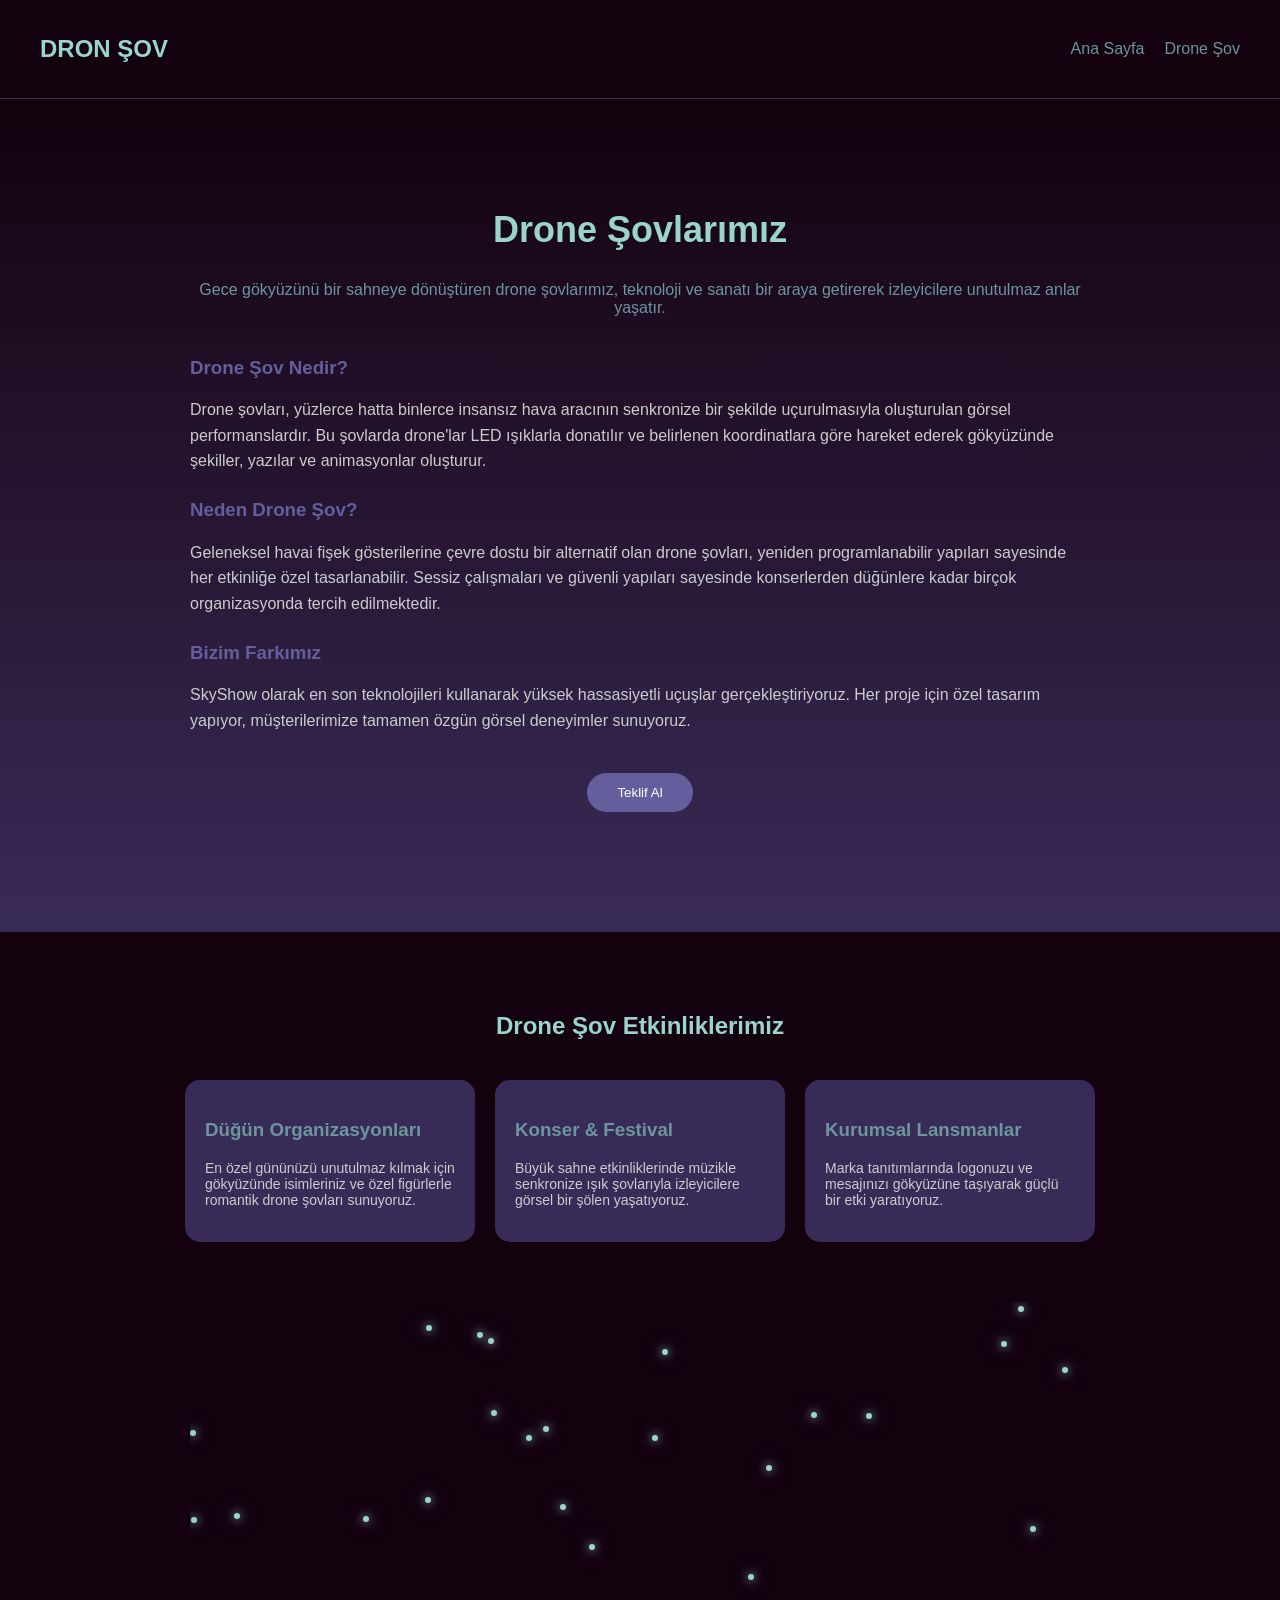
==== drone.html @ 6966bf4e "Ana Sayfa footer ve drone.html düzeltmesi" ====
<!DOCTYPE html>
<html lang="tr">
<head>
    <meta charset="UTF-8">
    <meta name="viewport" content="width=device-width, initial-scale=1.0">
    <title>Drone Show</title>
    <link rel="stylesheet" href="style.css">
</head>
<body>

<!-- MENÜ -->
<header>
    <nav class="navbar">
        <h1 class="logo">DRON ŞOV</h1>
        <ul>
            <li><a href="#">Ana Sayfa</a></li>
            <li><a href="#drone">Drone Şov</a></li>
        </ul>
    </nav>
</header>

<!-- DRONE SHOW BÖLÜMÜ -->
<section id="drone" class="drone-section">
    <div class="container">

        <h2>Drone Şovlarımız</h2>

        <p class="intro">
            Gece gökyüzünü bir sahneye dönüştüren drone şovlarımız, teknoloji ve sanatı bir araya getirerek izleyicilere unutulmaz anlar yaşatır.
        </p>

        <!-- MAKALEN -->
        <div class="article">
            <h3>Drone Şov Nedir?</h3>
            <p>
                Drone şovları, yüzlerce hatta binlerce insansız hava aracının senkronize bir şekilde uçurulmasıyla oluşturulan görsel performanslardır. 
                Bu şovlarda drone'lar LED ışıklarla donatılır ve belirlenen koordinatlara göre hareket ederek gökyüzünde şekiller, yazılar ve animasyonlar oluşturur.
            </p>

            <h3>Neden Drone Şov?</h3>
            <p>
                Geleneksel havai fişek gösterilerine çevre dostu bir alternatif olan drone şovları, yeniden programlanabilir yapıları sayesinde her etkinliğe özel tasarlanabilir.
                Sessiz çalışmaları ve güvenli yapıları sayesinde konserlerden düğünlere kadar birçok organizasyonda tercih edilmektedir.
            </p>

            <h3>Bizim Farkımız</h3>
            <p>
                SkyShow olarak en son teknolojileri kullanarak yüksek hassasiyetli uçuşlar gerçekleştiriyoruz. 
                Her proje için özel tasarım yapıyor, müşterilerimize tamamen özgün görsel deneyimler sunuyoruz.
            </p>
        </div>

        <button class="cta">Teklif Al</button>

    </div>
</section>

<div class="events">

    <h2>Drone Şov Etkinliklerimiz</h2>

    <div class="event-cards">

        <div class="card">
            <h3>Düğün Organizasyonları</h3>
            <p>
                En özel gününüzü unutulmaz kılmak için gökyüzünde isimleriniz ve özel figürlerle romantik drone şovları sunuyoruz.
            </p>
        </div>

        <div class="card">
            <h3>Konser & Festival</h3>
            <p>
                Büyük sahne etkinliklerinde müzikle senkronize ışık şovlarıyla izleyicilere görsel bir şölen yaşatıyoruz.
            </p>
        </div>

        <div class="card">
            <h3>Kurumsal Lansmanlar</h3>
            <p>
                Marka tanıtımlarında logonuzu ve mesajınızı gökyüzüne taşıyarak güçlü bir etki yaratıyoruz.
            </p>
        </div>

    </div>

</div>

<div class="drone-animation">
    <div id="animation-area"></div>
</div>



<script src="script.js" defer></script>

</body>
</html>
---- style.css ----
body {
    margin: 0;
    font-family: Arial, sans-serif;
    background-color: #13010D;
    color: white;
}

/* NAVBAR */
.navbar {
    display: flex;
    justify-content: space-between;
    align-items: center;
    background-color: #13010D;
    padding: 15px 40px;
    border-bottom: 1px solid #392B58;
}

.logo {
    color: #99D5C9;
}

.navbar ul {
    list-style: none;
    display: flex;
    gap: 20px;
}

.navbar a {
    text-decoration: none;
    color: #6C969D;
    transition: 0.3s;
}

.navbar a:hover {
    color: #99D5C9;
}

/* DRONE SECTION */
.drone-section {
    padding: 80px 20px;
    background: linear-gradient(180deg, #13010D, #392B58);
}

.container {
    max-width: 900px;
    margin: auto;
}

.drone-section h2 {
    text-align: center;
    color: #99D5C9;
    font-size: 36px;
}

.intro {
    text-align: center;
    color: #6C969D;
    margin-bottom: 40px;
}

.article h3 {
    color: #645E9D;
    margin-top: 25px;
}

.article p {
    color: #ccc;
    line-height: 1.6;
}

/* BUTON */
.cta {
    display: block;
    margin: 40px auto;
    padding: 12px 30px;
    background: #645E9D;
    border: none;
    color: white;
    border-radius: 25px;
    cursor: pointer;
    transition: 0.3s;
}

.cta:hover {
    background: #6C969D;
}

.events {
    margin-top: 80px;
}

.events h2 {
    text-align: center;
    color: #99D5C9;
    margin-bottom: 40px;
}

.event-cards {
    display: flex;
    gap: 20px;
    flex-wrap: wrap;
    justify-content: center;
}

.card {
    background: #392B58;
    padding: 20px;
    border-radius: 15px;
    width: 250px;
    transition: 0.3s;
}

.card h3 {
    color: #6C969D;
}

.card p {
    color: #ccc;
    font-size: 14px;
}

.card:hover {
    transform: translateY(-10px);
    background: #645E9D;
}

.drone-animation {
    background: #13010D;
    padding: 60px 0;
    overflow: hidden;
}

#animation-area {
    position: relative;
    width: 100%;
    height: 300px;
}

.anim-drone {
    width: 6px;
    height: 6px;
    background: #99D5C9;
    border-radius: 50%;
    position: absolute;
    box-shadow: 0 0 10px #99D5C9, 0 0 20px #645E9D;
    transition: all 2s linear;
}


.drone-animation {
    background: #13010D;
    padding: 60px 20px;
    text-align: center;
}

.drone-animation h2 {
    color: #99D5C9;
    margin-bottom: 20px;
}

#animation-area {
    position: relative;
    width: 100%;
    max-width: 900px;
    height: 300px;
    margin: auto;
    border-radius: 15px;
    overflow: hidden;
}

.anim-drone {
    width: 6px;
    height: 6px;
    background: #99D5C9;
    border-radius: 50%;
    position: absolute;
    box-shadow: 0 0 10px #99D5C9, 0 0 20px #645E9D;
    transition: all 1.5s linear;
}
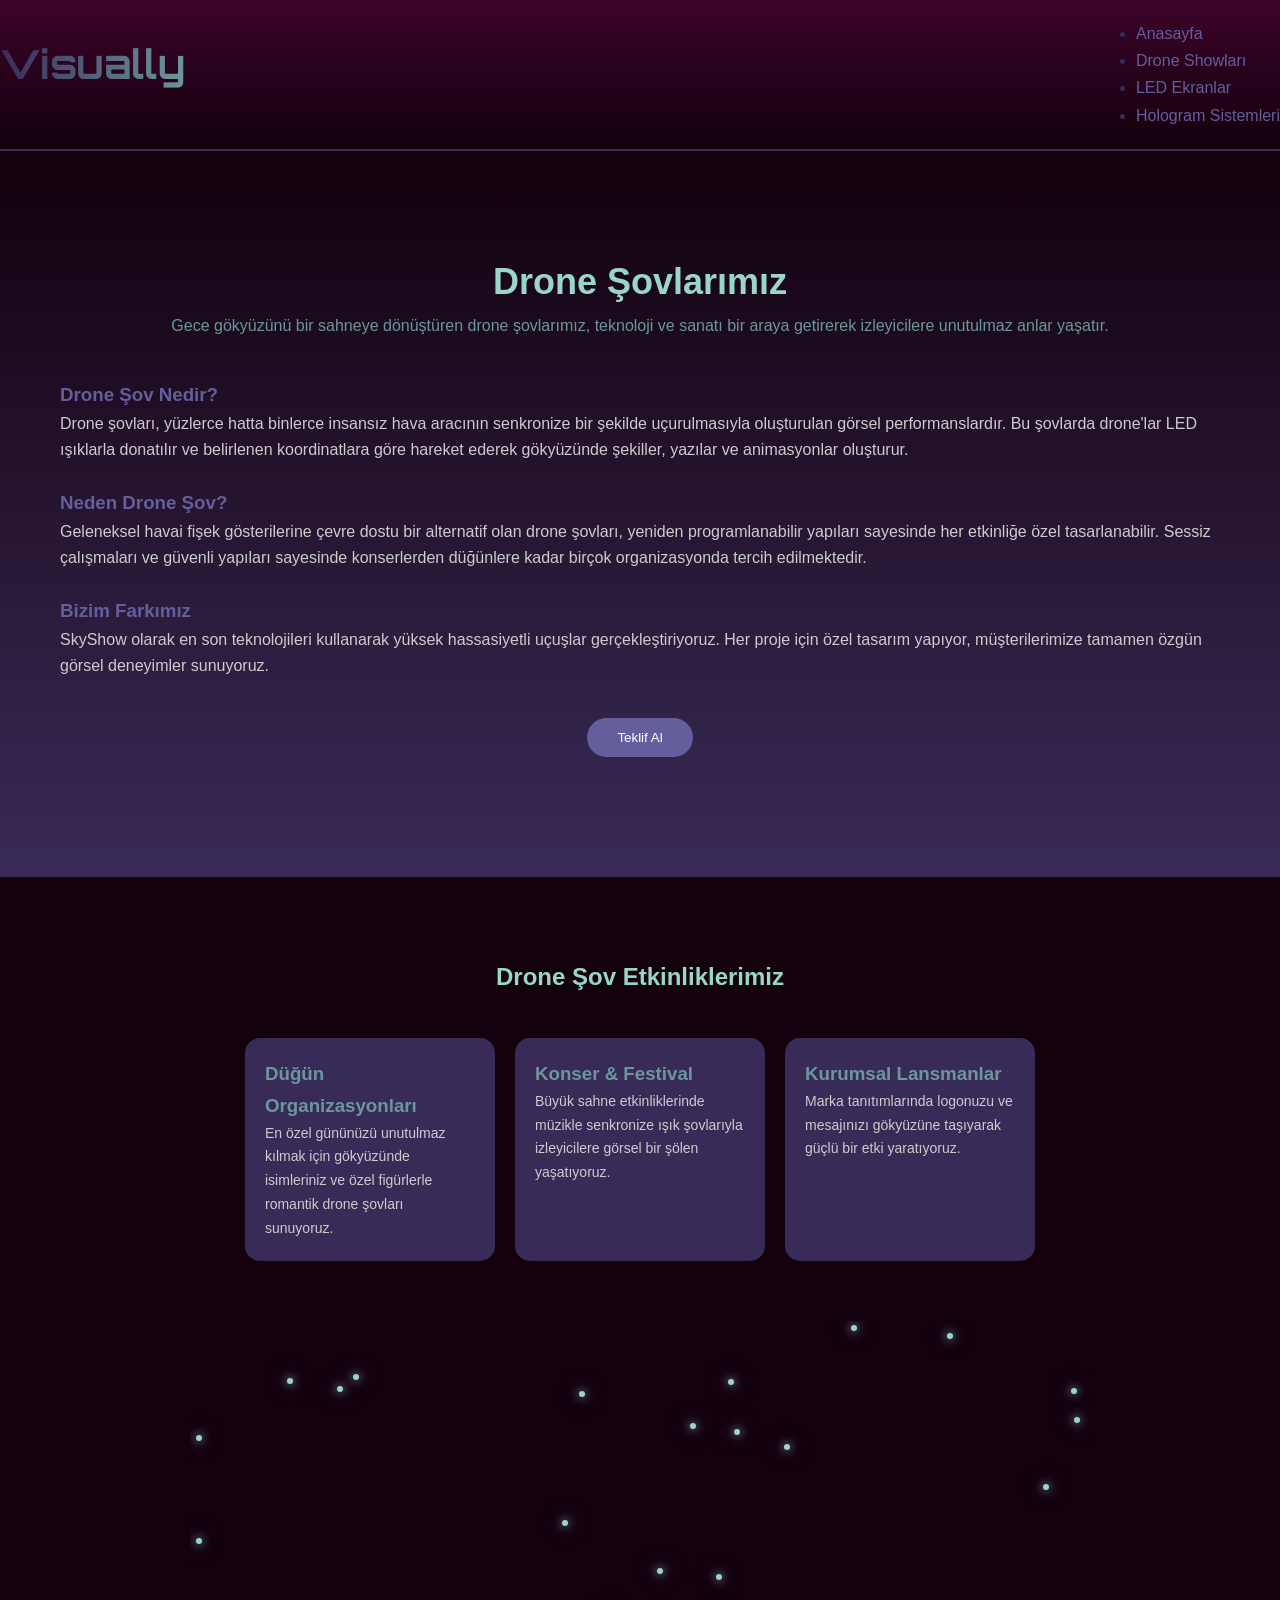
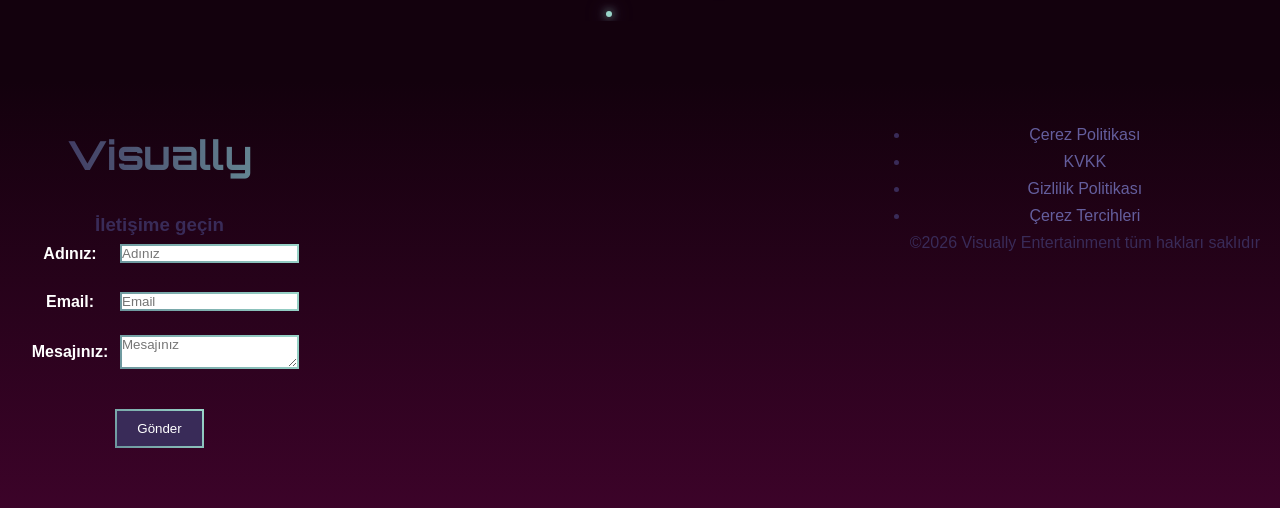
==== commit 29ab0162: "drone kurcalmaları" ====
--- a/drone.html
+++ b/drone.html
@@ -3,21 +3,30 @@
 <head>
     <meta charset="UTF-8">
     <meta name="viewport" content="width=device-width, initial-scale=1.0">
+    <link href="https://fonts.googleapis.com/css2?family=Orbitron:wght@400;600;700;900&family=Exo+2:wght@300;400;600&display=swap" rel="stylesheet">
+    <link rel="stylesheet" href="https://cdnjs.cloudflare.com/ajax/libs/font-awesome/6.4.0/css/all.min.css">
+    <link href="https://fonts.googleapis.com/css2?family=Space+Grotesk:wght@400;700&display=swap" rel="stylesheet">
+    <meta name="viewport" content="width=device-width, initial-scale=1.0">
     <title>Drone Show</title>
-    <link rel="stylesheet" href="style.css">
+    <link rel="stylesheet" href="css/drone.css">
+    <link rel="stylesheet" href="css/style.css">
 </head>
 <body>
 
 <!-- MENÜ -->
-<header>
-    <nav class="navbar">
-        <h1 class="logo">DRON ŞOV</h1>
-        <ul>
-            <li><a href="#">Ana Sayfa</a></li>
-            <li><a href="#drone">Drone Şov</a></li>
-        </ul>
-    </nav>
-</header>
+<header class="header">
+            <div class="logo-area">
+                <h1 class="logo">Visually</h1>
+            </div>
+            <nav>
+                <ul>  
+                    <li><a href="index.html">Anasayfa</a></li>
+                    <li><a href="drone.html">Drone Showları</a></li>
+                    <li><a href="LED.html">LED Ekranlar</a></li>
+                    <li><a href="hologram.html">Hologram Sistemleri</a></li>
+                </ul>
+            </nav>
+        </header>
 
 <!-- DRONE SHOW BÖLÜMÜ -->
 <section id="drone" class="drone-section">
@@ -89,6 +98,41 @@
 <div class="drone-animation">
     <div id="animation-area"></div>
 </div>
+        <footer class="footer">
+            <div>
+                <h1 class="logo">Visually</h1>
+                <h3>İletişime geçin</h3>
+                <div style="display: flex; flex-direction: row;">
+                    <form class="form">
+                        <div class="form-group">
+                            <label for="name">Adınız:</label>
+                            <input class="input" type="text" placeholder="Adınız">
+                        </div>
+                        <div class="form-group">
+                            <label for="email">Email:</label>
+                            <input class="input" type="email" placeholder="Email">
+                        </div>
+                        <div class="form-group">
+                            <label for="message">Mesajınız:</label>
+                            <textarea class="input" placeholder="Mesajınız"></textarea>
+                        </div>
+                        <button class="button" type="submit">Gönder</button>
+                    </form>
+                </div>
+            </div>
+                <nav class="navbar-footer">
+                    <ul>
+                        <li><a href="">Çerez Politikası</a></li>
+                        <li><a href="">KVKK</a></li>
+                        <li><a href="">Gizlilik Politikası</a></li>
+                        <li><a href="">Çerez Tercihleri</a></li>
+                    </ul>
+                    <p class="footer-copy">
+                    ©2026 Visually Entertainment tüm hakları saklıdır
+                    </p>
+                </nav>
+    
+        </footer>
 
 
 
--- a/css/drone.css
+++ b/css/drone.css
@@ -0,0 +1,243 @@
+body {
+    margin: 0;
+    font-family: Arial, sans-serif;
+    background-color: #13010D;
+    color: white;
+}
+
+/* NAVBAR */
+.navbar {
+    display: flex;
+    justify-content: space-between;
+    align-items: center;
+    background-color: #13010D;
+    padding: 15px 40px;
+    border-bottom: 1px solid #392B58;
+}
+
+.logo {
+    color: #99D5C9;
+}
+
+.navbar ul {
+    list-style: none;
+    display: flex;
+    gap: 20px;
+}
+
+.navbar a {
+    text-decoration: none;
+    color: #6C969D;
+    transition: 0.3s;
+}
+
+.navbar a:hover {
+    color: #99D5C9;
+}
+
+/* DRONE SECTION */
+.drone-section {
+    padding: 80px 20px;
+    background: linear-gradient(180deg, #13010D, #392B58);
+}
+
+.container {
+    max-width: 900px;
+    margin: auto;
+}
+
+.drone-section h2 {
+    text-align: center;
+    color: #99D5C9;
+    font-size: 36px;
+}
+
+.intro {
+    text-align: center;
+    color: #6C969D;
+    margin-bottom: 40px;
+}
+
+.article h3 {
+    color: #645E9D;
+    margin-top: 25px;
+}
+
+.article p {
+    color: #ccc;
+    line-height: 1.6;
+}
+
+/* BUTON */
+.cta {
+    display: block;
+    margin: 40px auto;
+    padding: 12px 30px;
+    background: #645E9D;
+    border: none;
+    color: white;
+    border-radius: 25px;
+    cursor: pointer;
+    transition: 0.3s;
+}
+
+.cta:hover {
+    background: #6C969D;
+}
+
+.events {
+    margin-top: 80px;
+}
+
+.events h2 {
+    text-align: center;
+    color: #99D5C9;
+    margin-bottom: 40px;
+}
+
+.event-cards {
+    display: flex;
+    gap: 20px;
+    flex-wrap: wrap;
+    justify-content: center;
+}
+
+.card {
+    background: #392B58;
+    padding: 20px;
+    border-radius: 15px;
+    width: 250px;
+    transition: 0.3s;
+}
+
+.card h3 {
+    color: #6C969D;
+}
+
+.card p {
+    color: #ccc;
+    font-size: 14px;
+}
+
+.card:hover {
+    transform: translateY(-10px);
+    background: #645E9D;
+}
+
+.drone-animation {
+    background: #13010D;
+    padding: 60px 0;
+    overflow: hidden;
+}
+
+#animation-area {
+    position: relative;
+    width: 100%;
+    height: 300px;
+}
+
+.anim-drone {
+    width: 6px;
+    height: 6px;
+    background: #99D5C9;
+    border-radius: 50%;
+    position: absolute;
+    box-shadow: 0 0 10px #99D5C9, 0 0 20px #645E9D;
+    transition: all 2s linear;
+}
+
+
+.drone-animation {
+    background: #13010D;
+    padding: 60px 20px;
+    text-align: center;
+}
+
+.drone-animation h2 {
+    color: #99D5C9;
+    margin-bottom: 20px;
+}
+
+#animation-area {
+    position: relative;
+    width: 100%;
+    max-width: 900px;
+    height: 300px;
+    margin: auto;
+    border-radius: 15px;
+    overflow: hidden;
+}
+
+.anim-drone {
+    width: 6px;
+    height: 6px;
+    background: #99D5C9;
+    border-radius: 50%;
+    position: absolute;
+    box-shadow: 0 0 10px #99D5C9, 0 0 20px #645E9D;
+    transition: all 1.5s linear;
+}
+
+.footer {
+    padding: 40px 20px;
+    text-align: center;
+    display: flex; 
+    justify-content: space-between;
+    background: linear-gradient(180deg, var(--coffe-bean), #3c0329);
+    padding: 40px 20px;
+    text-align: center;
+}
+
+.button:hover {
+    border-image-source: linear-gradient(45deg, var(--pacific-blue), var(--pearl-aqua));
+    box-shadow: -1px 1px 5px var(--pacific-blue), 1px -1px 5px var(--pearl-aqua);
+    scale: 1.05;
+}
+
+.button {
+    border: 2px solid;
+    border-image-source: linear-gradient(45deg, var(--pacific-blue), var(--pearl-aqua));
+    border-image-slice: 1;
+}
+
+.input {
+    border: 2px solid;
+    border-image-source: linear-gradient(45deg, var(--pacific-blue), var(--pearl-aqua));
+    border-image-slice: 1;
+}
+
+.input:focus {
+    outline: none;
+    border-image-source: linear-gradient(45deg, var(--pacific-blue), var(--pearl-aqua));
+    box-shadow: -1px 1px 5px var(--pacific-blue), 1px -1px 5px var(--pearl-aqua);
+    transition: var(--gecis);
+}
+
+
+.form-group {
+    display: flex;
+    align-items: center;
+    margin-bottom: 20px;
+}
+
+label {
+    width: 100px;
+    color: var(--beyaz);
+    font-weight: bold;
+}
+
+input {
+    flex: 1;
+    max-width: 300px;
+}
+
+.logo {
+    font-family: 'Orbitron', sans-serif;
+    font-weight: 700;
+    background: linear-gradient(90deg, var(--dark-amethyst), var(--pacific-blue));
+    background-clip: text;
+    -webkit-background-clip: text;
+    -webkit-text-fill-color: transparent;
+    font-size: 2.5rem;
+    margin-bottom: 20px;
+}
--- a/css/style.css
+++ b/css/style.css
@@ -0,0 +1,232 @@
+:root {
+    --pearl-aqua: #99d5c9;
+    --pacific-blue: #6c969d;
+    --dusty-grape: #645e9d;
+    --dark-amethyst: #392b58;
+    --coffe-bean: #13010d;
+    --kirmizi: #e63946;
+    --koyu-kirmizi : #bd2a36;
+    --acik-kirmizi : rgba(230, 57, 70, 0.1);
+    --koyu-laciver: #111827;
+    --gri-metin : #4b5563;
+    --beyaz: #ffffff;;
+    --led-aksan-spectral-lime: #CCFF00;
+    --led-aksan-cyber-cyan: #00F3FF;
+    --gecis: all 0.3s cubic-bezier(0.4, 0, 0.2, 1);
+}
+
+.logo {
+    font-family: 'Orbitron', sans-serif;
+    font-weight: 700;
+    background: linear-gradient(90deg, var(--dark-amethyst), var(--pacific-blue));
+    background-clip: text;
+    -webkit-background-clip: text;
+    -webkit-text-fill-color: transparent;
+    font-size: 2.5rem;
+    margin-bottom: 20px;
+}
+
+* {
+    margin: 0;
+    padding: 0;
+    box-sizing: border-box;
+    font-family: 'Inter', sans-serif;
+}
+
+html{
+    scroll-behavior: smooth;
+}
+
+body {
+    color: var(--dark-amethyst);
+    line-height: 1.7;
+    background: var(--coffe-bean);
+    overflow-x: hidden;
+}
+
+.container{
+    max-width: 1200px;
+    margin: 0 auto;
+    padding: 0 20px;
+}
+
+.bolum.boslugu {
+    padding: 100 0;
+}
+
+a {
+    font-family: 'Inter', sans-serif;
+    color: var(--dusty-grape);
+    text-decoration: none;
+    transition: var(--gecis);
+}
+
+button {
+    margin: 20px 20px;
+    background: var(--dark-amethyst);
+    color: var(--beyaz);
+    padding: 10px 20px;
+    cursor: pointer;
+    transition: var(--gecis);
+}
+
+input {
+    transition: var(--gecis);
+}
+
+.header {
+    display: flex;
+    justify-content: space-between;
+    align-items: center;
+    padding: 20px 0;
+    background: linear-gradient(0deg, var(--coffe-bean), #3c0329);
+    margin-bottom: 20px;
+    border-bottom: 2px solid var(--dark-amethyst);
+}
+
+.carousel-ul {
+    margin-top: 60px;
+    width: 100vw;
+    height: 450px;
+    padding: 20px;
+    display: flex;
+    gap: 4vw;
+    overflow-x: hidden;
+    overflow-y: hidden;
+    scroll-snap-type: x mandatory;
+    anchor-name: --my-carousel;
+    scroll-marker-group: after;
+}
+
+.carousel-li {
+  display: flex;
+  flex-direction: column;
+  list-style-type: none;
+  background-color: var(--dusty-grape);
+  border: 1px solid var(--dusty-grape);  
+  scroll-snap-align: center;
+  flex: 0 0 100%;
+}
+
+.carousel-ul::scroll-button(*) {
+  border: 0;
+  font-size: 2rem;
+  background: none;
+  color: black;
+  opacity: 0.7;
+  cursor: pointer;
+  position: absolute;
+  position-anchor: --my-carousel;
+}
+
+.carousel-ul::scroll-button(*):hover,
+.carousel-ul::scroll-button(*):focus {
+  opacity: 1;
+}
+
+.carousel-ul::scroll-button(*):active {
+  translate: 1px 1px;
+}
+
+.carousel-ul::scroll-button(*):disabled {
+  opacity: 0.2;
+  cursor: unset;
+}
+
+.carousel-ul::scroll-button(left) {
+  content: "◄" / "Previous";
+  right: calc(anchor(left) - 70px);
+  bottom: calc(anchor(top) + 13px);
+}
+
+.carousel-ul::scroll-button(right) {
+  content: "►" / "Next";
+  left: calc(anchor(right) - 70px);
+  bottom: calc(anchor(top) + 13px);
+}
+
+.carousel-ul::scroll-marker-group {
+  position: absolute;
+  position-anchor: --my-carousel;
+  top: calc(anchor(bottom) - 70px);
+  justify-self: anchor-center;
+  display: flex;
+  justify-content: center;
+  gap: 20px;
+}
+
+.carousel-li::scroll-marker {
+  content: attr(data-accName);
+  width: 16px;
+  height: 16px;
+  background-color: transparent;
+  border: 2px solid black;
+  border-radius: 50%;
+  overflow: hidden;
+  text-indent: 16px;
+}
+
+.carousel-li::scroll-marker:target-current {
+  background-color: black;
+}
+
+.carousel-img {
+    width: 100%;
+    height: 100%;
+    object-fit: cover;
+    flex: 1;
+    min-height: 0;
+}
+
+.footer {
+    padding: 40px 20px;
+    text-align: center;
+    display: flex; 
+    justify-content: space-between;
+    background: linear-gradient(180deg, var(--coffe-bean), #3c0329);
+    padding: 40px 20px;
+    text-align: center;
+}
+
+.button:hover {
+    border-image-source: linear-gradient(45deg, var(--pacific-blue), var(--pearl-aqua));
+    box-shadow: -1px 1px 5px var(--pacific-blue), 1px -1px 5px var(--pearl-aqua);
+    scale: 1.05;
+}
+
+.button {
+    border: 2px solid;
+    border-image-source: linear-gradient(45deg, var(--pacific-blue), var(--pearl-aqua));
+    border-image-slice: 1;
+}
+
+.input {
+    border: 2px solid;
+    border-image-source: linear-gradient(45deg, var(--pacific-blue), var(--pearl-aqua));
+    border-image-slice: 1;
+}
+
+.input:focus {
+    outline: none;
+    border-image-source: linear-gradient(45deg, var(--pacific-blue), var(--pearl-aqua));
+    box-shadow: -1px 1px 5px var(--pacific-blue), 1px -1px 5px var(--pearl-aqua);
+    transition: var(--gecis);
+}
+
+
+.form-group {
+    display: flex;
+    align-items: center;
+    margin-bottom: 20px;
+}
+
+label {
+    width: 100px;
+    color: var(--beyaz);
+    font-weight: bold;
+}
+
+input {
+    flex: 1;
+    max-width: 300px;
+}
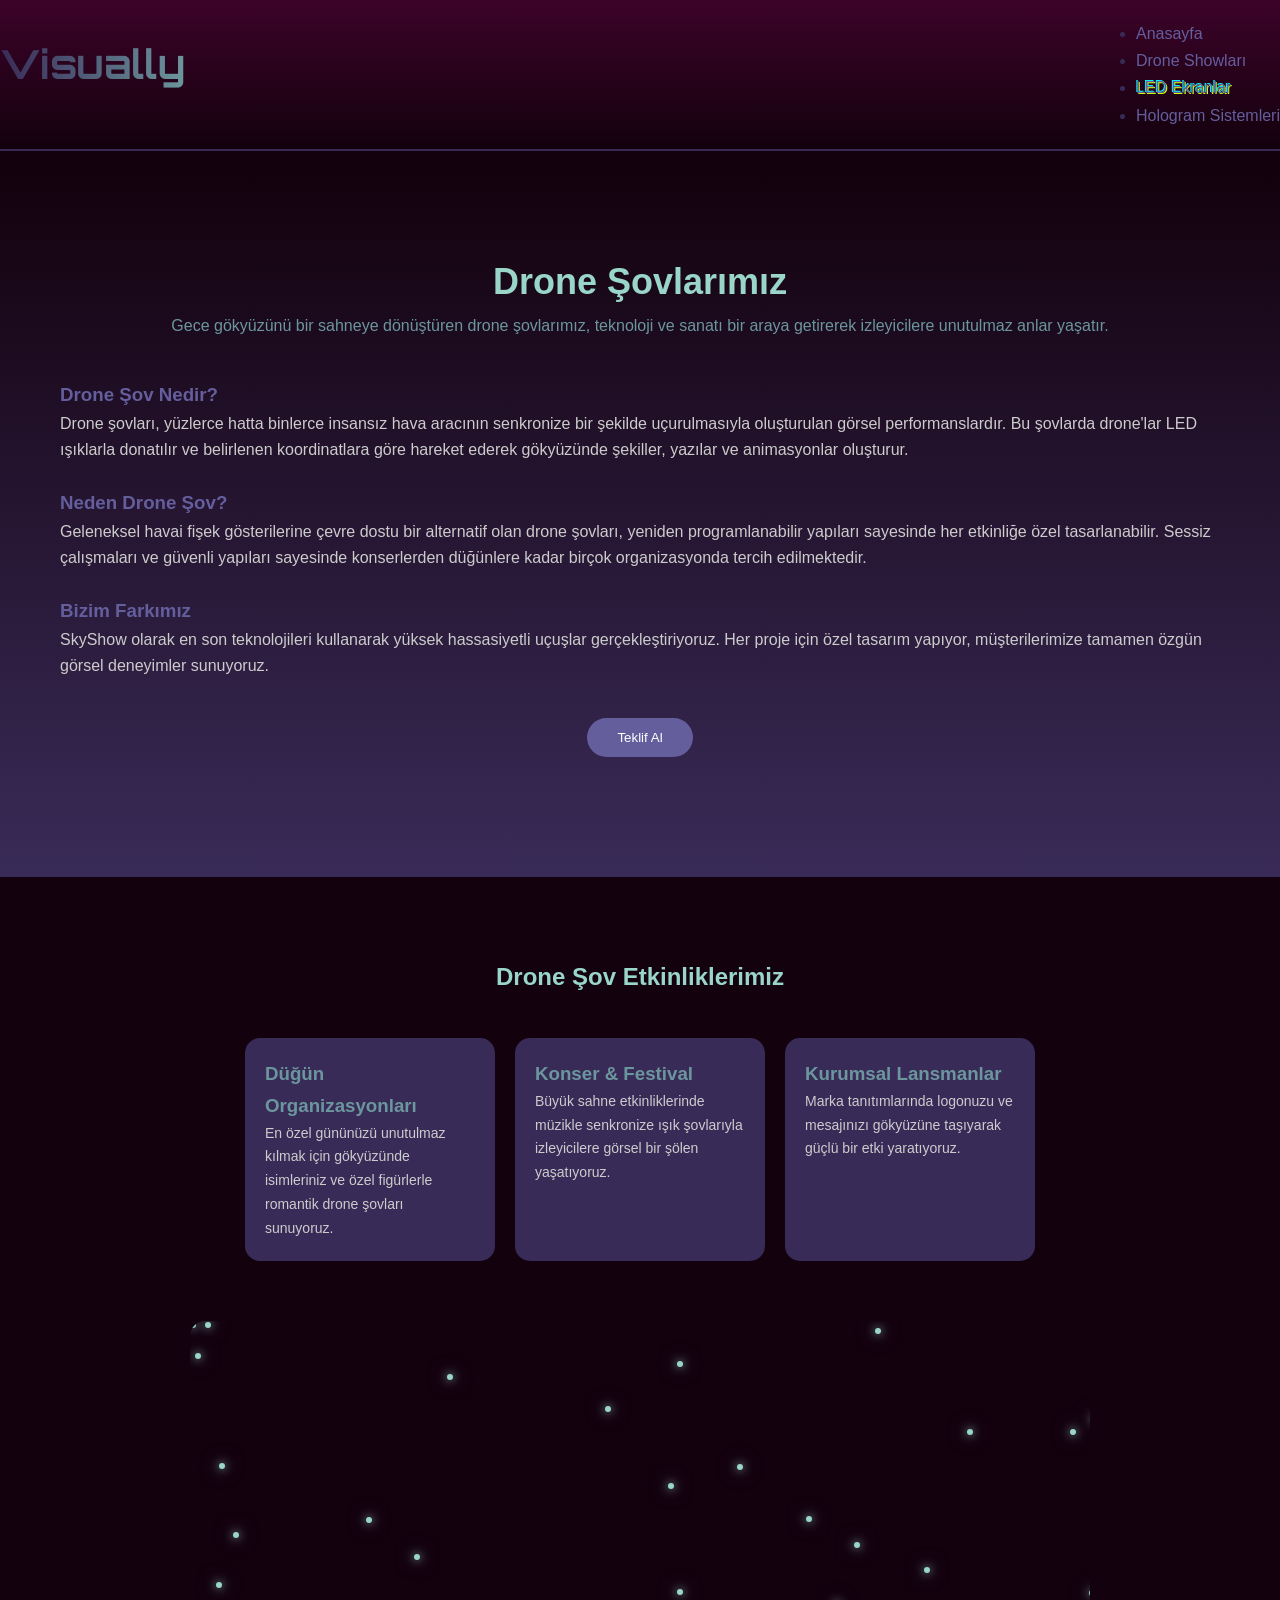
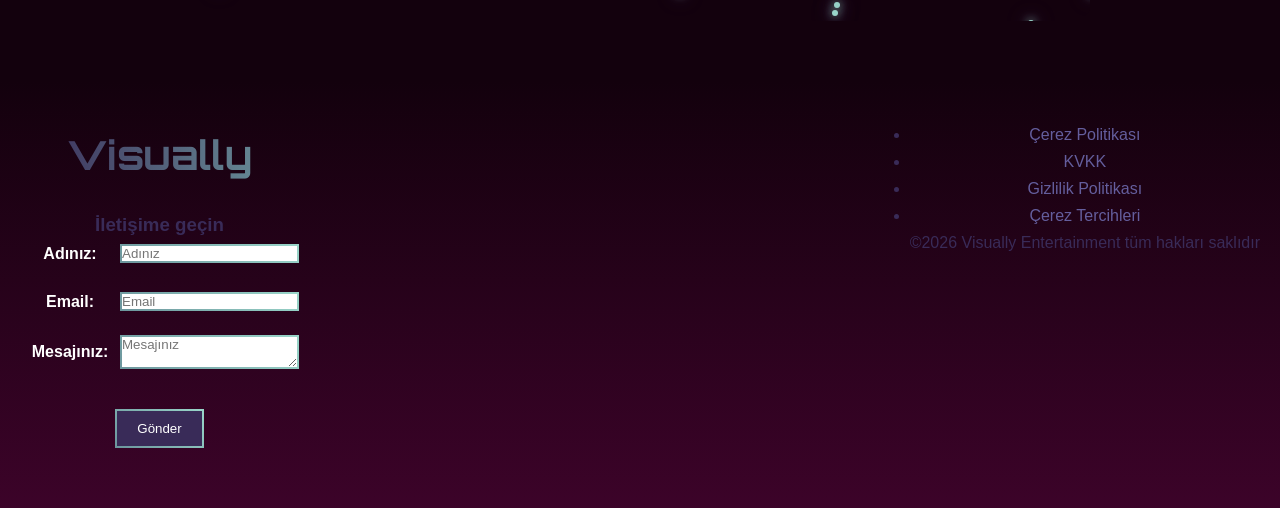
==== commit 709f111b: "." ====
--- a/drone.html
+++ b/drone.html
@@ -22,7 +22,7 @@
                 <ul>  
                     <li><a href="index.html">Anasayfa</a></li>
                     <li><a href="drone.html">Drone Showları</a></li>
-                    <li><a href="LED.html">LED Ekranlar</a></li>
+                    <li><a class="led-text" href="LED.html">LED Ekranlar</a></li>
                     <li><a href="hologram.html">Hologram Sistemleri</a></li>
                 </ul>
             </nav>
--- a/css/style.css
+++ b/css/style.css
@@ -230,3 +230,33 @@
     flex: 1;
     max-width: 300px;
 }
+
+.led-text {
+text-shadow: -1px -1px 0px var(--led-aksan-cyber-cyan), 1px 1px 0px var(--led-aksan-spectral-lime);}
+
+.logo-band {
+  background-color: #f9f9f9;
+  padding: 20px 0;
+  overflow: hidden; /* Hides overflow for animation */
+}
+
+.logo-track {
+  display: flex;
+  justify-content: space-around;
+  align-items: center;
+  gap: 30px;
+}
+
+.logo-item img {
+  height: 50px; /* Fixed height for consistency */
+  width: auto;
+  object-fit: contain; /* Prevents distortion */
+  filter: grayscale(100%); /* Optional: for monochrome look */
+  opacity: 0.7;
+  transition: all 0.3s ease;
+}
+
+.logo-item img:hover {
+  filter: grayscale(0%);
+  opacity: 1;
+}
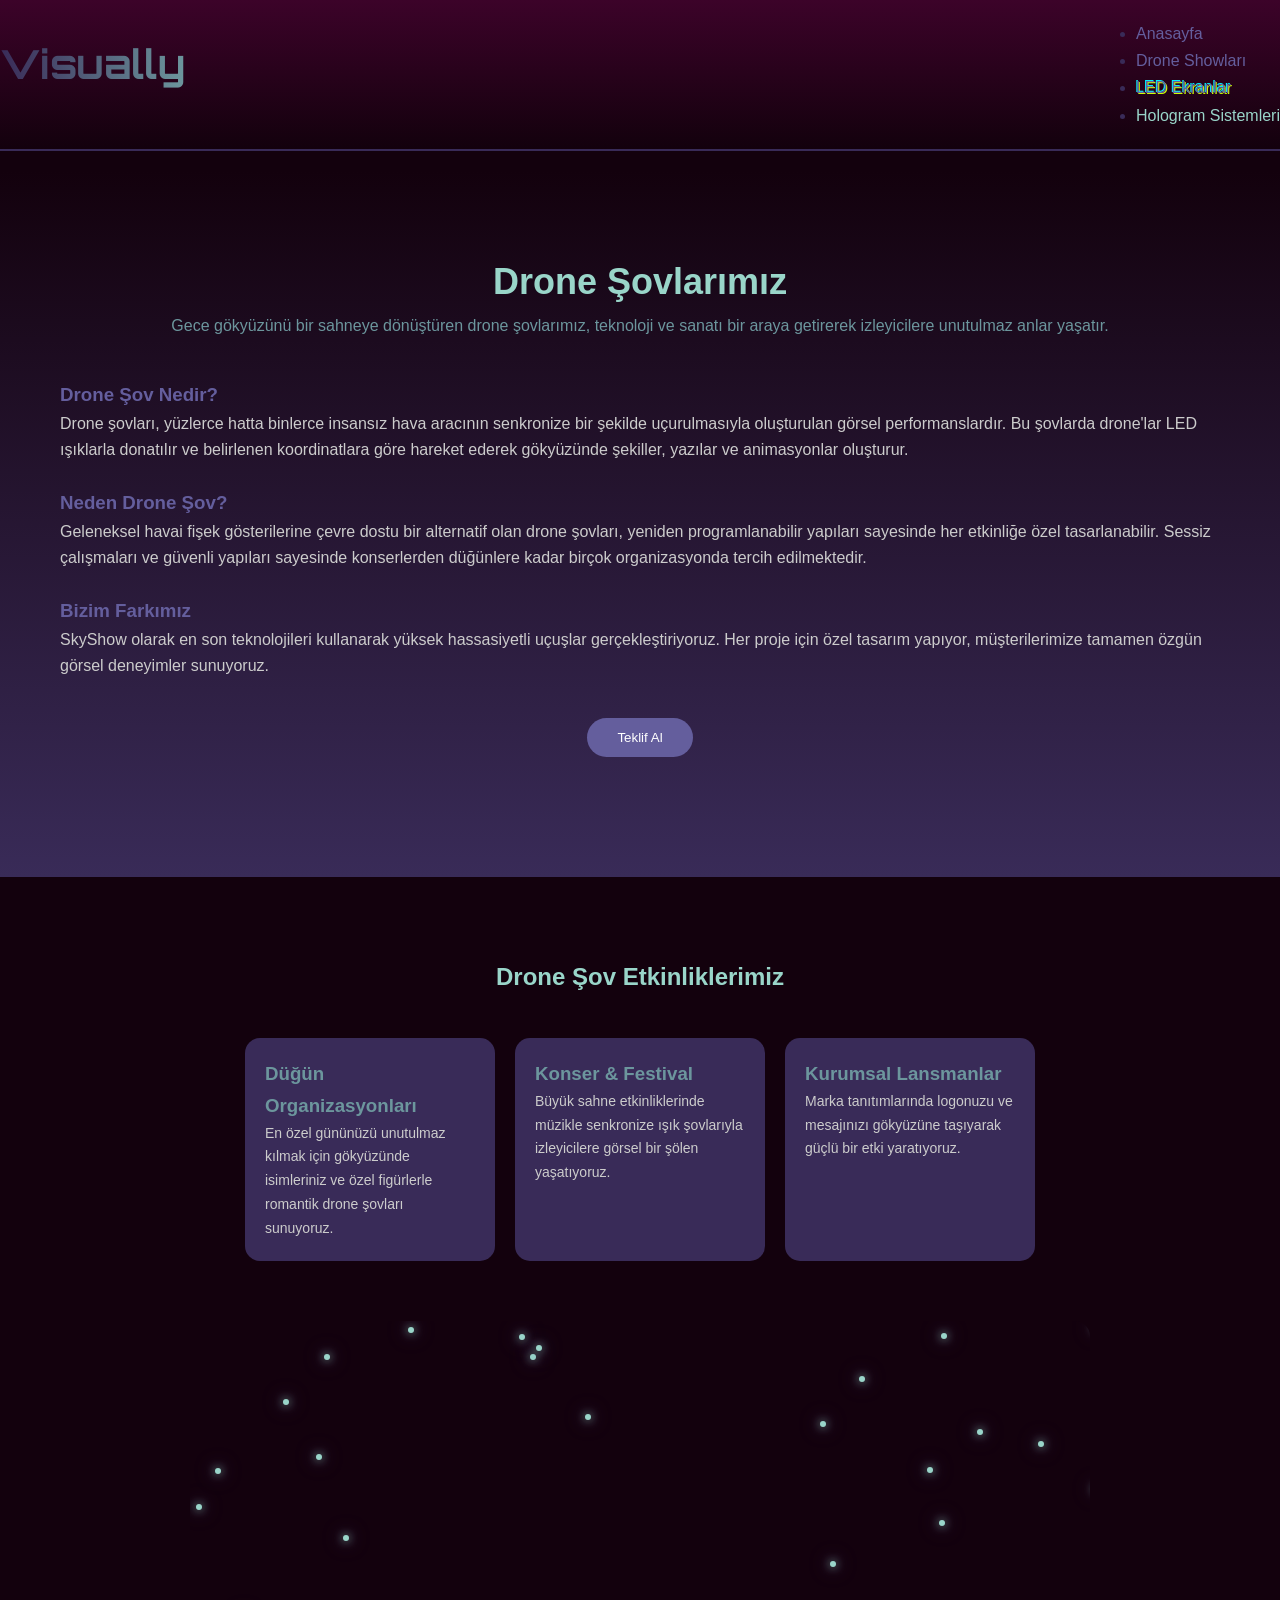
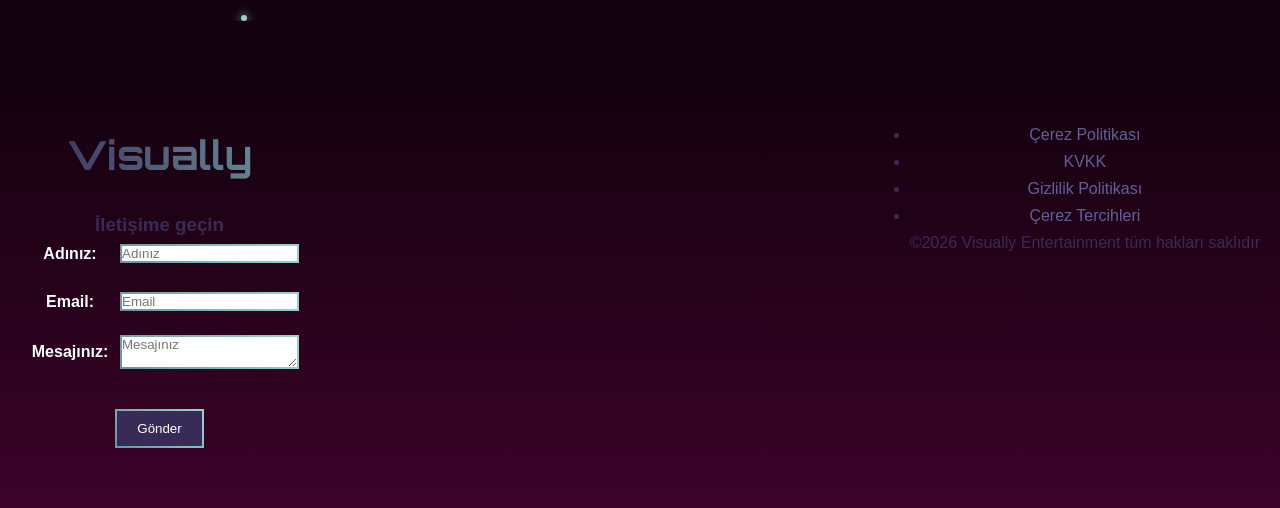
==== commit c47eb82a: "Hologram sayfasındaki placeholder lar kaldırıldı Carousel mantığı için js kodları eklendi Flicker ef" ====
--- a/drone.html
+++ b/drone.html
@@ -1,142 +1,156 @@
-<!DOCTYPE html>
+<!doctype html>
 <html lang="tr">
-<head>
-    <meta charset="UTF-8">
-    <meta name="viewport" content="width=device-width, initial-scale=1.0">
-    <link href="https://fonts.googleapis.com/css2?family=Orbitron:wght@400;600;700;900&family=Exo+2:wght@300;400;600&display=swap" rel="stylesheet">
-    <link rel="stylesheet" href="https://cdnjs.cloudflare.com/ajax/libs/font-awesome/6.4.0/css/all.min.css">
-    <link href="https://fonts.googleapis.com/css2?family=Space+Grotesk:wght@400;700&display=swap" rel="stylesheet">
-    <meta name="viewport" content="width=device-width, initial-scale=1.0">
+  <head>
+    <meta charset="UTF-8" />
+    <meta name="viewport" content="width=device-width, initial-scale=1.0" />
+    <link
+      href="https://fonts.googleapis.com/css2?family=Orbitron:wght@400;600;700;900&family=Exo+2:wght@300;400;600&display=swap"
+      rel="stylesheet"
+    />
+    <link
+      rel="stylesheet"
+      href="https://cdnjs.cloudflare.com/ajax/libs/font-awesome/6.4.0/css/all.min.css"
+    />
+    <link
+      href="https://fonts.googleapis.com/css2?family=Space+Grotesk:wght@400;700&display=swap"
+      rel="stylesheet"
+    />
+    <meta name="viewport" content="width=device-width, initial-scale=1.0" />
     <title>Drone Show</title>
-    <link rel="stylesheet" href="css/drone.css">
-    <link rel="stylesheet" href="css/style.css">
-</head>
-<body>
+    <link rel="stylesheet" href="css/drone.css" />
+    <link rel="stylesheet" href="css/style.css" />
+    <link rel="stylesheet" href="css/hologram.css" />
+  </head>
+  <body>
+    <!-- MENÜ -->
+    <header class="header">
+      <div class="logo-area">
+        <h1 class="logo">Visually</h1>
+      </div>
+      <nav>
+        <ul>
+          <li><a href="index.html">Anasayfa</a></li>
+          <li><a href="drone.html">Drone Showları</a></li>
+          <li><a class="led-text" href="LED.html">LED Ekranlar</a></li>
+          <li>
+            <a class="hologram flicker" href="hologram.html"
+              >Hologram Sistemleri</a
+            >
+          </li>
+        </ul>
+      </nav>
+    </header>
 
-<!-- MENÜ -->
-<header class="header">
-            <div class="logo-area">
-                <h1 class="logo">Visually</h1>
-            </div>
-            <nav>
-                <ul>  
-                    <li><a href="index.html">Anasayfa</a></li>
-                    <li><a href="drone.html">Drone Showları</a></li>
-                    <li><a class="led-text" href="LED.html">LED Ekranlar</a></li>
-                    <li><a href="hologram.html">Hologram Sistemleri</a></li>
-                </ul>
-            </nav>
-        </header>
-
-<!-- DRONE SHOW BÖLÜMÜ -->
-<section id="drone" class="drone-section">
-    <div class="container">
-
+    <!-- DRONE SHOW BÖLÜMÜ -->
+    <section id="drone" class="drone-section">
+      <div class="container">
         <h2>Drone Şovlarımız</h2>
 
         <p class="intro">
-            Gece gökyüzünü bir sahneye dönüştüren drone şovlarımız, teknoloji ve sanatı bir araya getirerek izleyicilere unutulmaz anlar yaşatır.
+          Gece gökyüzünü bir sahneye dönüştüren drone şovlarımız, teknoloji ve
+          sanatı bir araya getirerek izleyicilere unutulmaz anlar yaşatır.
         </p>
 
         <!-- MAKALEN -->
         <div class="article">
-            <h3>Drone Şov Nedir?</h3>
-            <p>
-                Drone şovları, yüzlerce hatta binlerce insansız hava aracının senkronize bir şekilde uçurulmasıyla oluşturulan görsel performanslardır. 
-                Bu şovlarda drone'lar LED ışıklarla donatılır ve belirlenen koordinatlara göre hareket ederek gökyüzünde şekiller, yazılar ve animasyonlar oluşturur.
-            </p>
+          <h3>Drone Şov Nedir?</h3>
+          <p>
+            Drone şovları, yüzlerce hatta binlerce insansız hava aracının
+            senkronize bir şekilde uçurulmasıyla oluşturulan görsel
+            performanslardır. Bu şovlarda drone'lar LED ışıklarla donatılır ve
+            belirlenen koordinatlara göre hareket ederek gökyüzünde şekiller,
+            yazılar ve animasyonlar oluşturur.
+          </p>
 
-            <h3>Neden Drone Şov?</h3>
-            <p>
-                Geleneksel havai fişek gösterilerine çevre dostu bir alternatif olan drone şovları, yeniden programlanabilir yapıları sayesinde her etkinliğe özel tasarlanabilir.
-                Sessiz çalışmaları ve güvenli yapıları sayesinde konserlerden düğünlere kadar birçok organizasyonda tercih edilmektedir.
-            </p>
+          <h3>Neden Drone Şov?</h3>
+          <p>
+            Geleneksel havai fişek gösterilerine çevre dostu bir alternatif olan
+            drone şovları, yeniden programlanabilir yapıları sayesinde her
+            etkinliğe özel tasarlanabilir. Sessiz çalışmaları ve güvenli
+            yapıları sayesinde konserlerden düğünlere kadar birçok
+            organizasyonda tercih edilmektedir.
+          </p>
 
-            <h3>Bizim Farkımız</h3>
-            <p>
-                SkyShow olarak en son teknolojileri kullanarak yüksek hassasiyetli uçuşlar gerçekleştiriyoruz. 
-                Her proje için özel tasarım yapıyor, müşterilerimize tamamen özgün görsel deneyimler sunuyoruz.
-            </p>
+          <h3>Bizim Farkımız</h3>
+          <p>
+            SkyShow olarak en son teknolojileri kullanarak yüksek hassasiyetli
+            uçuşlar gerçekleştiriyoruz. Her proje için özel tasarım yapıyor,
+            müşterilerimize tamamen özgün görsel deneyimler sunuyoruz.
+          </p>
         </div>
 
         <button class="cta">Teklif Al</button>
+      </div>
+    </section>
 
-    </div>
-</section>
+    <div class="events">
+      <h2>Drone Şov Etkinliklerimiz</h2>
 
-<div class="events">
-
-    <h2>Drone Şov Etkinliklerimiz</h2>
-
-    <div class="event-cards">
-
+      <div class="event-cards">
         <div class="card">
-            <h3>Düğün Organizasyonları</h3>
-            <p>
-                En özel gününüzü unutulmaz kılmak için gökyüzünde isimleriniz ve özel figürlerle romantik drone şovları sunuyoruz.
-            </p>
+          <h3>Düğün Organizasyonları</h3>
+          <p>
+            En özel gününüzü unutulmaz kılmak için gökyüzünde isimleriniz ve
+            özel figürlerle romantik drone şovları sunuyoruz.
+          </p>
         </div>
 
         <div class="card">
-            <h3>Konser & Festival</h3>
-            <p>
-                Büyük sahne etkinliklerinde müzikle senkronize ışık şovlarıyla izleyicilere görsel bir şölen yaşatıyoruz.
-            </p>
+          <h3>Konser & Festival</h3>
+          <p>
+            Büyük sahne etkinliklerinde müzikle senkronize ışık şovlarıyla
+            izleyicilere görsel bir şölen yaşatıyoruz.
+          </p>
         </div>
 
         <div class="card">
-            <h3>Kurumsal Lansmanlar</h3>
-            <p>
-                Marka tanıtımlarında logonuzu ve mesajınızı gökyüzüne taşıyarak güçlü bir etki yaratıyoruz.
-            </p>
+          <h3>Kurumsal Lansmanlar</h3>
+          <p>
+            Marka tanıtımlarında logonuzu ve mesajınızı gökyüzüne taşıyarak
+            güçlü bir etki yaratıyoruz.
+          </p>
         </div>
-
+      </div>
     </div>
 
-</div>
+    <div class="drone-animation">
+      <div id="animation-area"></div>
+    </div>
+    <footer class="footer">
+      <div>
+        <h1 class="logo">Visually</h1>
+        <h3>İletişime geçin</h3>
+        <div style="display: flex; flex-direction: row">
+          <form class="form">
+            <div class="form-group">
+              <label for="name">Adınız:</label>
+              <input class="input" type="text" placeholder="Adınız" />
+            </div>
+            <div class="form-group">
+              <label for="email">Email:</label>
+              <input class="input" type="email" placeholder="Email" />
+            </div>
+            <div class="form-group">
+              <label for="message">Mesajınız:</label>
+              <textarea class="input" placeholder="Mesajınız"></textarea>
+            </div>
+            <button class="button" type="submit">Gönder</button>
+          </form>
+        </div>
+      </div>
+      <nav class="navbar-footer">
+        <ul>
+          <li><a href="">Çerez Politikası</a></li>
+          <li><a href="">KVKK</a></li>
+          <li><a href="">Gizlilik Politikası</a></li>
+          <li><a href="">Çerez Tercihleri</a></li>
+        </ul>
+        <p class="footer-copy">
+          ©2026 Visually Entertainment tüm hakları saklıdır
+        </p>
+      </nav>
+    </footer>
 
-<div class="drone-animation">
-    <div id="animation-area"></div>
-</div>
-        <footer class="footer">
-            <div>
-                <h1 class="logo">Visually</h1>
-                <h3>İletişime geçin</h3>
-                <div style="display: flex; flex-direction: row;">
-                    <form class="form">
-                        <div class="form-group">
-                            <label for="name">Adınız:</label>
-                            <input class="input" type="text" placeholder="Adınız">
-                        </div>
-                        <div class="form-group">
-                            <label for="email">Email:</label>
-                            <input class="input" type="email" placeholder="Email">
-                        </div>
-                        <div class="form-group">
-                            <label for="message">Mesajınız:</label>
-                            <textarea class="input" placeholder="Mesajınız"></textarea>
-                        </div>
-                        <button class="button" type="submit">Gönder</button>
-                    </form>
-                </div>
-            </div>
-                <nav class="navbar-footer">
-                    <ul>
-                        <li><a href="">Çerez Politikası</a></li>
-                        <li><a href="">KVKK</a></li>
-                        <li><a href="">Gizlilik Politikası</a></li>
-                        <li><a href="">Çerez Tercihleri</a></li>
-                    </ul>
-                    <p class="footer-copy">
-                    ©2026 Visually Entertainment tüm hakları saklıdır
-                    </p>
-                </nav>
-    
-        </footer>
-
-
-
-<script src="script.js" defer></script>
-
-</body>
-</html>+    <script src="script.js" defer></script>
+  </body>
+</html>
--- a/css/hologram.css
+++ b/css/hologram.css
@@ -0,0 +1,224 @@
+:root {
+  --text: #DFB7FF;
+  --pink-neon: #FF71CE;
+  --blue-neon: #01CDFE;
+  --purple-neon: #B967FF;
+  --holo-glow: #99D5C9;
+  --holo-glow-dim: rgba(153, 213, 201, 0.08);
+  --holo-glow-mid: rgba(153, 213, 201, 0.15);
+  --holo-border: rgba(153, 213, 201, 0.2);
+  --holo-card-bg: rgba(255, 255, 255, 0.03);
+}
+
+@keyframes flicker {
+  0% {
+    opacity: 1;
+  }
+  8% {
+    opacity: 0.9;
+  }
+  10% {
+    opacity: 0.2;
+  }
+  12% {
+    opacity: 1;
+  }
+  48% {
+    opacity: 0.95;
+  }
+  52% {
+    opacity: 0.15;
+  }
+  54% {
+    opacity: 1;
+  }
+  90% {
+    opacity: 0.9;
+  }
+  92% {
+    opacity: 0.3;
+  }
+  94% {
+    opacity: 1;
+  }
+  100% {
+    opacity: 1;
+  }
+}
+.hologram.flicker, .hologram .flicker{
+  animation: flicker 4s infinite;
+  color: var(--holo-glow);
+}
+
+.hologram .logo {
+  background: linear-gradient(90deg, var(--pink-neon), var(--blue-neon));
+  -webkit-background-clip: text;
+  -webkit-text-fill-color: transparent;
+}
+
+.hologram p {
+  color: var(--text);
+}
+
+.hologram h3 {
+  color: var(--text);
+}
+
+.hologram .header {
+  display: flex;
+  align-items: center;
+  justify-content: space-between;
+  padding: 20px 40px;
+  border-bottom: 1px solid var(--pink-neon);
+}
+
+.hologram .showcase {
+  padding: 60px 40px;
+}
+
+.hologram .showcase-card {
+  display: flex;
+  align-items: center;
+  gap: 20px;
+  border: 1px solid var(--holo-border);
+  background: var(--holo-card-bg);
+  border-radius: 8px;
+  padding: 16px;
+
+  width: 100%;
+  max-width: 700px;
+}
+.hologram .showcase-card:hover {
+  border-color: var(--holo-glow);
+  background: var(--holo-glow-dim);
+}
+
+.hologram .showcase-card img {
+  width: 280px;
+  height: 120px;
+  object-fit: cover;
+  border-radius: 4px;
+  border: 1px solid var(--holo-glow-mid);
+  flex-shrink: 0;
+}
+
+.hologram .continuous-carousel {
+  overflow: hidden;
+  width: 100%;
+  margin-top: 30px;
+  padding: 10px 0;
+}
+
+.hologram .continuous-track {
+  display: flex;
+  gap: 20px;
+  width: max-content; 
+}
+
+.hologram .showcase-info {
+  flex:1;
+}
+
+.hologram .show-date {
+  font-size: 0.85rem;
+  color: var(--blue-neon);
+  margin-bottom: 8px;
+}
+.hologram .show-desc {
+  font-size: 0.95rem;
+  color: var(--pink-neon);
+}
+
+.hologram .clients {
+  padding: 80px 40px;
+}
+
+.hologram .js-carousel {
+  position: relative;
+  width: 100%;
+  max-width: 1200px;
+  margin: 40px auto;
+  padding: 0 50px;
+}
+      
+.hologram .carousel-viewport {
+  overflow: hidden;
+  width: 100%;
+  border-radius: 8px;
+}
+
+.hologram .carousel-track {
+  display: flex;
+  gap: 20px;
+  transition: transform 0.5s ease-in-out;
+}
+
+.hologram .carousel-slide {
+  flex: 0 0 calc((100% / 3) - (40px / 3)); 
+  min-height: 180px;
+  background: var(--holo-card-bg);
+  border: 1px solid var(--holo-border);
+  border-radius: 8px;
+  display: flex;
+  flex-direction: column;
+  align-items: center;
+  justify-content: center;
+  padding: 20px;
+}
+
+.hologram .carousel-slide:hover {
+  border-color: var(--pink-neon);
+  background: var(--holo-glow-dim);
+}
+
+.hologram .carousel-btn {
+  position: absolute;
+  top: 50%;
+  transform: translateY(-50%);
+  background: var(--holo-card-bg);
+  border: 1px solid var(--holo-glow);
+  color: var(--holo-glow);
+  width: 40px;
+  height: 40px;
+  border-radius: 50%;
+  cursor: pointer;
+  display: flex;
+  align-items: center;
+  justify-content: center;
+  transition: var(--gecis);
+  z-index: 10;
+}
+
+.hologram .carousel-btn:hover {
+  background: var(--holo-glow);
+  color: var(--coffe-bean);
+  box-shadow: 0 0 10px var(--holo-glow);
+}
+
+      .carousel-btn.prev { left: 0; }
+      .carousel-btn.next { right: 0; }
+
+.hologram .footer {
+  display: flex;
+  justify-content: space-between;
+  align-items: center;
+  padding: 24px 40px;
+  border-top: 1px solid var(--blue-neon);
+}
+.hologram .logo-footer {
+  font-family: 'Orbitron', sans-serif;
+  font-size: 1rem;
+  background: linear-gradient(90deg, var(--pink-neon), var(--blue-neon);
+}
+.hologram .navbar-footer ul {
+  display: flex;
+  gap: 24px;
+  list-style: none;
+}
+.hologram .navbar-footer a {
+  color: var(--purple-neon);
+  text-decoration: none;
+}
+.hologram .footer-copy {
+  font-size: 0.8rem;
+}
